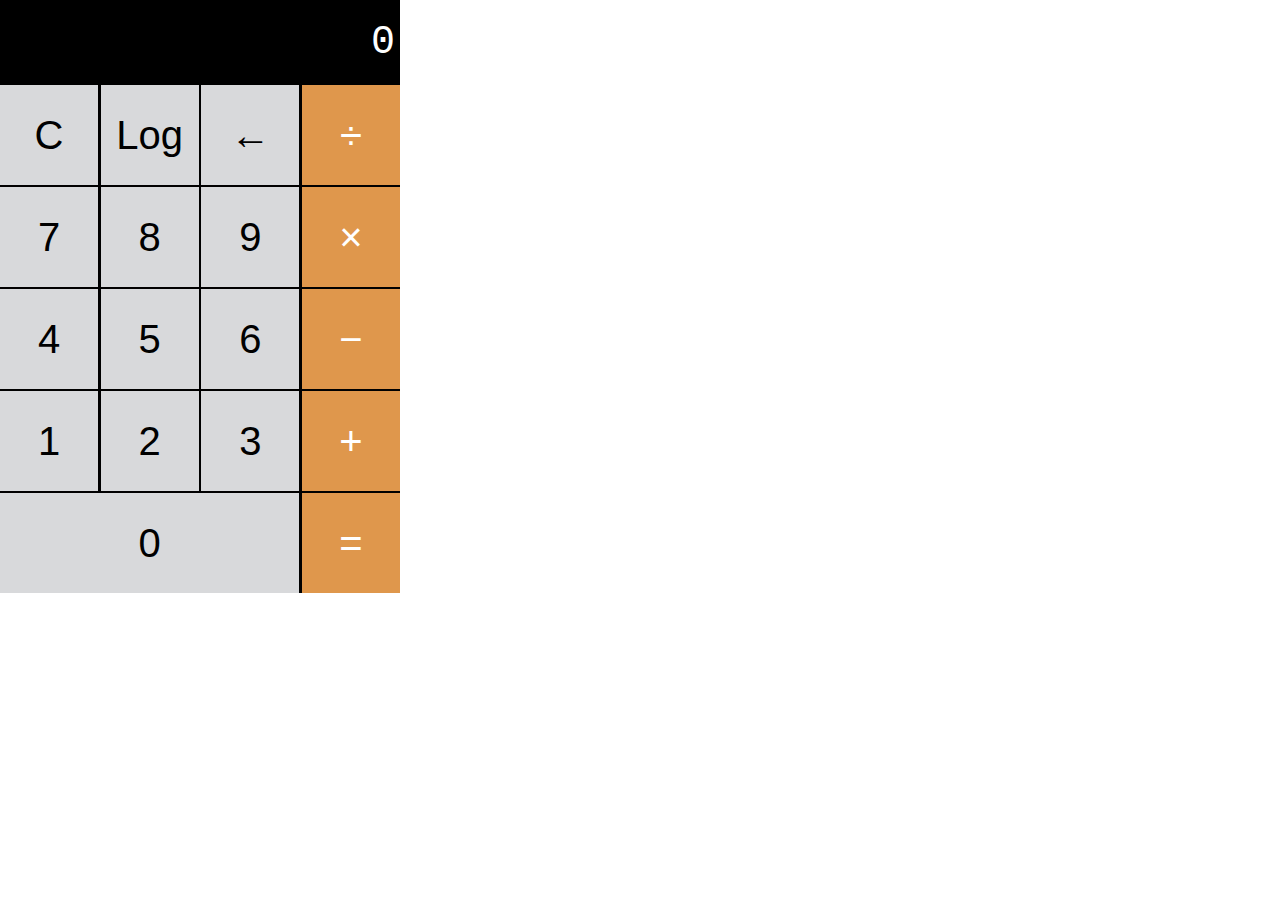
==== calculator.html @ 8daed28e "simple calculator" ====
<!DOCTYPE html>
<html lang="en">

<head>
  <title>Calculator</title>
  <link rel="stylesheet" href="css/calculator.css">
  <meta charset="UTF-8">
  <meta name="viewport" content="width=device-width, initial-scale=1.0">
  <meta http-equiv="X-UA-Compatible" content="ie=edge">
</head>

<body>
  <div class="calc">
    <section class="screen">
      0
    </section>

    <section class="calc-buttons">
        <div class="calc-button-row">
            <button class="calc-button">C</button>
            <button class="calc-button">Log</button>
            <button class="calc-button">&larr;</button>
            <button class="calc-button">&divide;</button>
        </div>
        <div class="calc-button-row">
            <button class="calc-button">7</button>
            <button class="calc-button">8</button>
            <button class="calc-button">9</button>
            <button class="calc-button">&times;</button>
        </div>
        <div class="calc-button-row">
            <button class="calc-button">4</button>
            <button class="calc-button">5</button>
            <button class="calc-button">6</button>
            <button class="calc-button">&minus;</button>
        </div>
        <div class="calc-button-row">
            <button class="calc-button">1</button>
            <button class="calc-button">2</button>
            <button class="calc-button">3</button>
            <button class="calc-button">&plus;</button>
        </div>
        <div class="calc-button-row">
            <button class="calc-button triple">0</button>
            <button class="calc-button">&equals;</button>
        </div>
    </section>
  </div>
  <script src="js/calculator.js"></script>
</body>

</html>
---- css/calculator.css ----
* {
    box-sizing: border-box;
  }
  
  body {
    padding: 0;
    margin: 0;
  }
  
  .calc {
    width: 400px;
    background-color: black;
    color: white;
  }
  
  .screen {
    color: white;
    font-size: 40px;
    font-family: "Courier New", Courier, monospace;
    text-align: right;
    padding: 20px 5px;
  }
  
  .calc-button {
    background-color: #d8d9db;
    color: black;
    height: 100px;
    width: 24.5%;
    border: none;
    border-radius: 0;
    font-size: 40px;
    cursor: pointer;
  }
  
  .calc-button:hover {
    background-color: #ebebeb;
  }
  
  .calc-button:active {
    background-color: #bbbcbe;
  }
  
  .double {
    width: 25.5%;
  }
  
  .triple {
    width: 74.8%;
  }
  
  .calc-button:last-child {
    background-color: #df974c;
    color: white;
  }
  
  .calc-button:last-child:hover {
    background-color: #dfb07e;
  }
  
  .calc-button:last-child:active {
    background-color: #dd8d37;
  }
  
  .calc-button-row {
    display: flex;
    align-content: stretch;
    justify-content: space-between;
    margin-bottom: 0.5%;
  }
  
  .calc-button-row:last-child {
    padding-bottom: 0;
  }
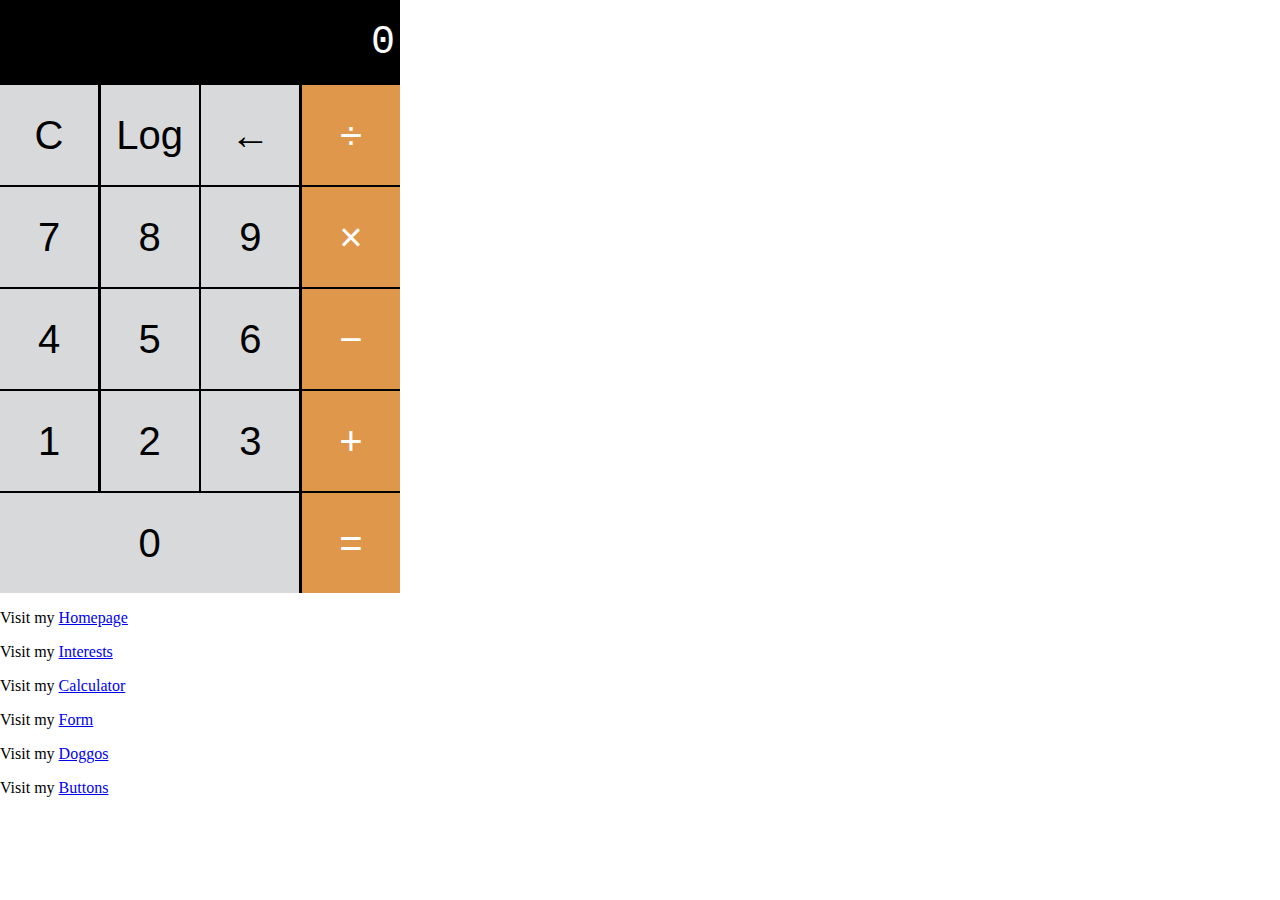
==== commit 539197dd: "Doggo V1 added" ====
--- a/calculator.html
+++ b/calculator.html
@@ -46,6 +46,12 @@
         </div>
     </section>
   </div>
+  <p>Visit my <a href="index.html">Homepage</a> </p>
+  <p>Visit my <a href="interests.html">Interests</a> </p>
+  <p>Visit my <a href="learning.html">Calculator</a> </p>
+  <p>Visit my <a href="forms.html">Form</a> </p>
+  <p>Visit my <a href="doggos.html">Doggos</a> </p>
+  <p>Visit my <a href="navButtons.html">Buttons</a> </p>
   <script src="js/calculator.js"></script>
 </body>
 
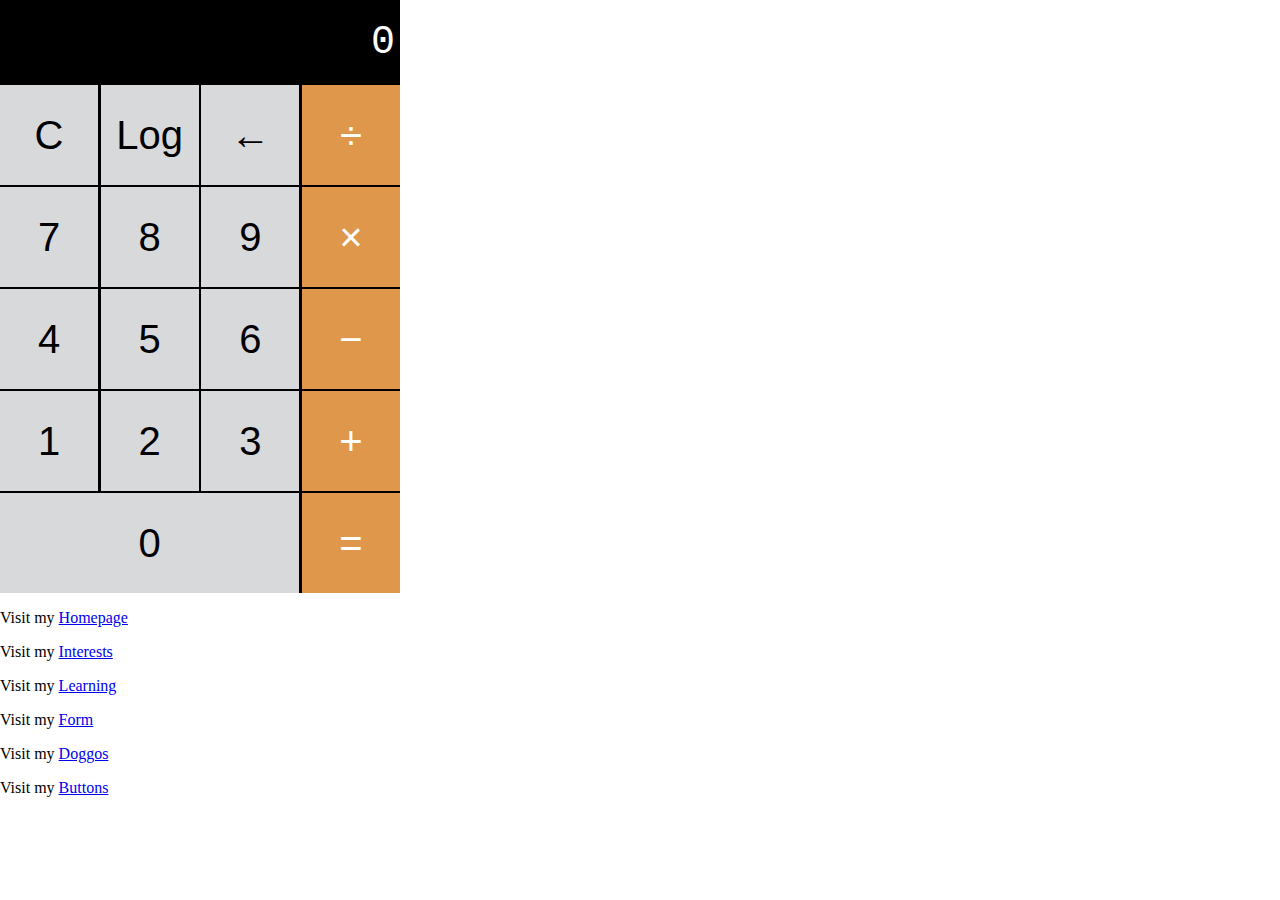
==== commit b70a7c0e: "ancor tags change" ====
--- a/calculator.html
+++ b/calculator.html
@@ -48,7 +48,7 @@
   </div>
   <p>Visit my <a href="index.html">Homepage</a> </p>
   <p>Visit my <a href="interests.html">Interests</a> </p>
-  <p>Visit my <a href="learning.html">Calculator</a> </p>
+  <p>Visit my <a href="learning.html">Learning</a> </p>
   <p>Visit my <a href="forms.html">Form</a> </p>
   <p>Visit my <a href="doggos.html">Doggos</a> </p>
   <p>Visit my <a href="navButtons.html">Buttons</a> </p>
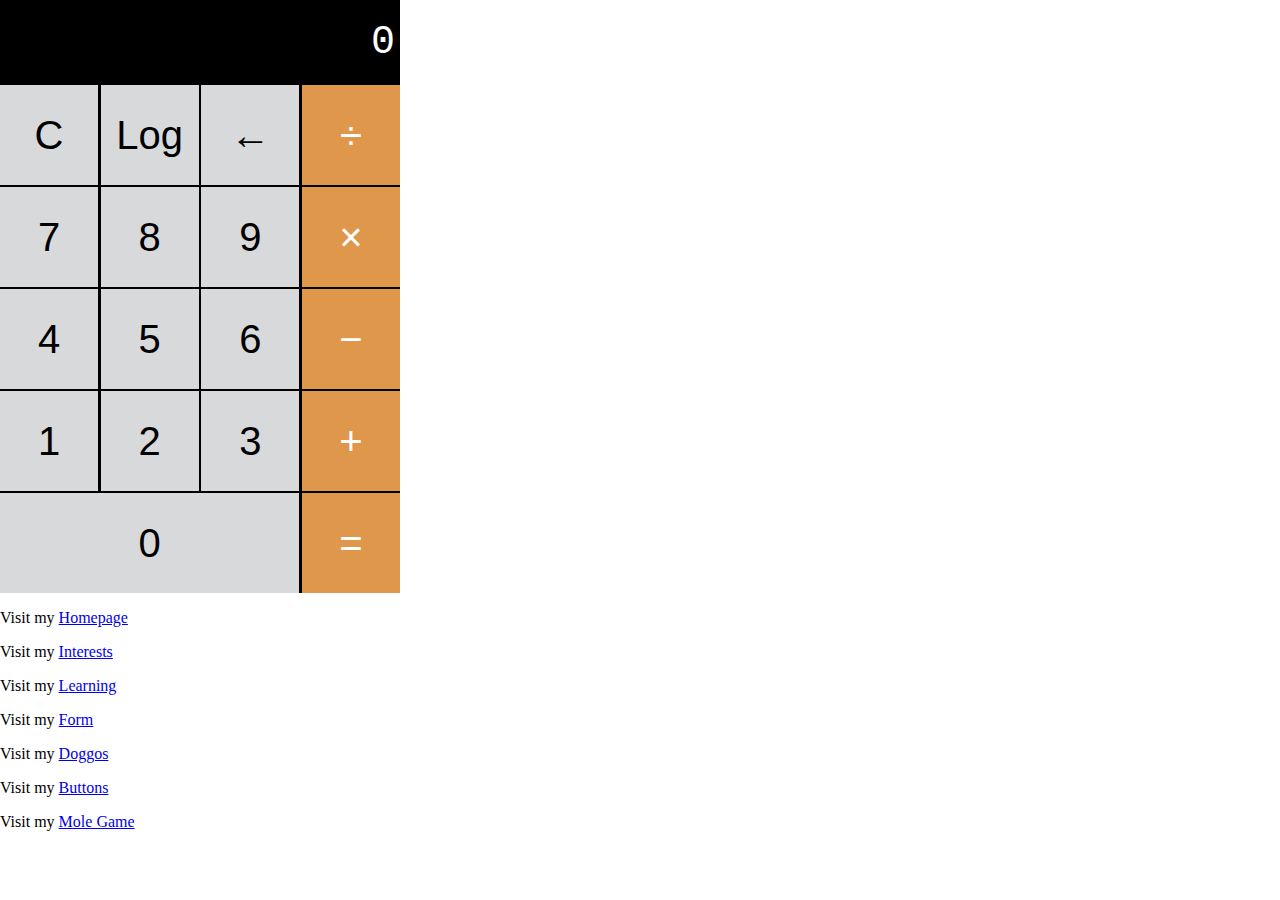
==== commit b171481b: "MoleGame added" ====
--- a/calculator.html
+++ b/calculator.html
@@ -52,6 +52,7 @@
   <p>Visit my <a href="forms.html">Form</a> </p>
   <p>Visit my <a href="doggos.html">Doggos</a> </p>
   <p>Visit my <a href="navButtons.html">Buttons</a> </p>
+  <p>Visit my <a href="my-mole-game/my-mole.html">Mole Game</a> </p>
   <script src="js/calculator.js"></script>
 </body>
 
